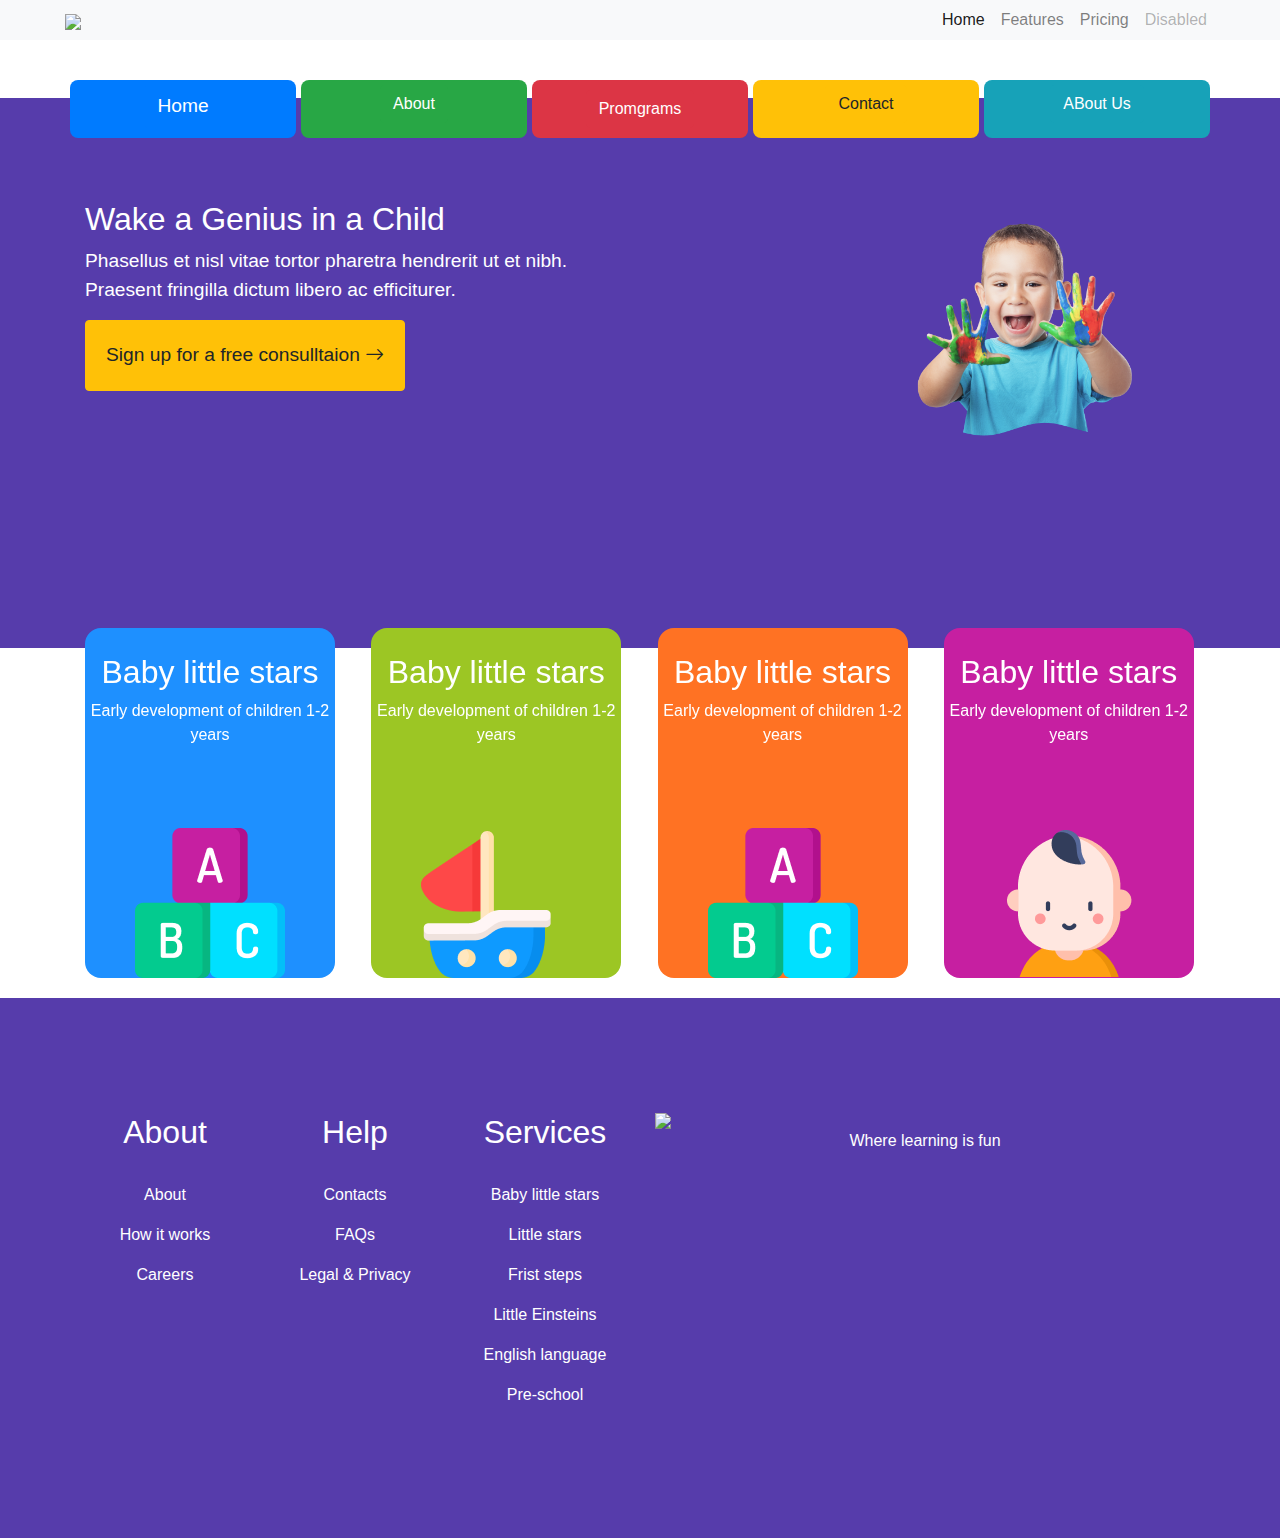
==== index.html @ 35a651f5 "first commit" ====
<!DOCTYPE html>
<html lang="en">
  <head>
    <meta charset="UTF-8" />
    <meta name="viewport" content="width=device-width, initial-scale=1.0" />
    <title>Zumes</title>
    <link
      rel="stylesheet"
      href="https://cdn.jsdelivr.net/npm/bootstrap@4.0.0/dist/css/bootstrap.min.css"
      integrity="sha384-Gn5384xqQ1aoWXA+058RXPxPg6fy4IWvTNh0E263XmFcJlSAwiGgFAW/dAiS6JXm"
      crossorigin="anonymous"
    />
    <link
      rel="stylesheet"
      href="https://cdn.jsdelivr.net/npm/bootstrap-icons@1.11.1/font/bootstrap-icons.css"
    />
    <link rel="stylesheet" href="index.css" />
  </head>
  <body>
    <header>
      <nav class="navbar navbar-expand-lg navbar-light bg-light nav-funcare">
        <a class="navbar-brand" href="#">
          <img
            src="https://ld-wp73.template-help.com/wordpress/prod_26992/v4/wp-content/uploads/2019/12/Group-178.svg"
        /></a>
        <button
          class="navbar-toggler"
          type="button"
          data-toggle="collapse"
          data-target="#navbarNavAltMarkup"
          aria-controls="navbarNavAltMarkup"
          aria-expanded="false"
          aria-label="Toggle navigation"
        >
          <span class="navbar-toggler-icon"></span>
        </button>

        <div
          class="collapse navbar-collapse"
          id="navbarNavAltMarkup"
          style="justify-content: end"
        >
          <div class="navbar-nav">
            <a class="nav-item nav-link active" href="#"
              >Home <span class="sr-only">(current)</span></a
            >
            <a class="nav-item nav-link" href="#">Features</a>
            <a class="nav-item nav-link" href="#">Pricing</a>
            <a class="nav-item nav-link disabled" href="#">Disabled</a>
          </div>
        </div>
      </nav>
      <section class="container text-center home-button">
        <div class="row row-section" style="gap: 5px">
          <div class="col hover-button">
            <button
              type="button"
              class="btn btn-primary"
              style="font-size: larger"
            >
              Home
            </button>
          </div>
          <div class="col hover-button-success">
            <button type="button" class="btn btn-success">About</button>
          </div>
          <div class="col hover-button-danger">
            <button type="button" class="btn btn-danger">Promgrams</button>
          </div>
          <div class="col hover-button-warning">
            <button type="button" class="btn btn-warning">Contact</button>
          </div>
          <div class="col hover-button-info">
            <button type="button" class="btn btn-info">ABout Us</button>
          </div>
        </div>
      </section>
    </header>
    <article>
      <div class="wake-a-genius">
        <div class="container wake-a-genius-in-achild">
          <div class="row">
            <div class="col col_wake-a-genius" style="color: #fff">
              <h2>Wake a Genius in a Child</h2>
              <p style="font-size: larger">
                Phasellus et nisl vitae tortor pharetra hendrerit ut et nibh.
                Praesent fringilla dictum libero ac efficiturer.
              </p>
              <button
                type="button"
                class="btn btn-warning button_wake-a-genius"
              >
                Sign up for a free consulltaion
                <i class="bi bi-arrow-right"></i>
              </button>
            </div>
            <div class="col col_wake-a-genius">
              <div class="image_wake-a-genius">
                <img
                  src="./img/Vector-2.webp"
                  style="color: transparent; width: 100%"
                />
              </div>
            </div>
          </div>
        </div>
      </div>
      <div>
        <div class="container text-center card-flipbox">
          <div class="row row-cols-4" style="gap: 5px">
            <div class="col">
              <div class="card_baby-little-start" style="width: 13rem">
                <div class="flip-box">
                  <div class="flip-box-inner">
                    <div class="flip-box-front">
                      <h2 class="heading_styling-flip-box">
                        Baby little stars
                      </h2>
                      <p>Early development of children 1-2 years</p>
                      <img class="img_flix-box" src="./img/Group-169.webp" />
                    </div>
                    <div class="flip-box-back">
                      <h2 class="heading_styling-flip-box">
                        Baby little stars
                      </h2>
                      <p>Early development of children 1-2 years</p>
                      <button type="button" class="btn btn-light">
                        Learn More
                      </button>
                      <img class="img_flix-box" src="./img/Group-169.webp" />
                    </div>
                  </div>
                </div>
              </div>
            </div>
            <div class="col">
              <div class="card_baby-little-start">
                <div class="flip-box">
                  <div class="flip-box-inner">
                    <div class="flip-box-front" style="background: #9cc624">
                      <h2 class="heading_styling-flip-box">
                        Baby little stars
                      </h2>
                      <p>Early development of children 1-2 years</p>
                      <img class="img_flix-box" src="./img/Group-178.webp" />
                    </div>
                    <div class="flip-box-back" style="background: #9cc624">
                      <h2 class="heading_styling-flip-box">
                        Baby little stars
                      </h2>
                      <p>Early development of children 1-2 years</p>
                      <button type="button" class="btn btn-light">
                        Learn More
                      </button>
                      <img class="img_flix-box" src="./img/Group-178.webp" />
                    </div>
                  </div>
                </div>
              </div>
            </div>
            <div class="col">
              <div class="card_baby-little-start" style="width: 13rem">
                <div class="flip-box">
                  <div class="flip-box-inner">
                    <div class="flip-box-front" style="background: #ff7223">
                      <h2 class="heading_styling-flip-box">
                        Baby little stars
                      </h2>
                      <p>Early development of children 1-2 years</p>
                      <img class="img_flix-box" src="./img/Group-169.webp" />
                    </div>
                    <div class="flip-box-back" style="background: #ff7223">
                      <h2 class="heading_styling-flip-box">
                        Baby little stars
                      </h2>
                      <p>Early development of children 1-2 years</p>
                      <button type="button" class="btn btn-light">
                        Learn More
                      </button>
                      <img class="img_flix-box" src="./img/Group-169.webp" />
                    </div>
                  </div>
                </div>
              </div>
            </div>
            <div class="col">
              <div class="card_baby-little-start" style="width: 13rem">
                <div class="flip-box">
                  <div class="flip-box-inner">
                    <div class="flip-box-front" style="background: #c61fa1">
                      <h2 class="heading_styling-flip-box">
                        Baby little stars
                      </h2>
                      <p>Early development of children 1-2 years</p>
                      <img class="img_flix-box" src="./img/Group-169-1.webp" />
                    </div>
                    <div class="flip-box-back" style="background: #c61fa1">
                      <h2 class="heading_styling-flip-box">
                        Baby little stars
                      </h2>
                      <p>Early development of children 1-2 years</p>
                      <button type="button" class="btn btn-light">
                        Learn More
                      </button>
                      <img class="img_flix-box" src="./img/Group-169-1.webp" />
                    </div>
                  </div>
                </div>
              </div>
            </div>
          </div>
        </div>
      </div>
    </article>
    <footer>
      <div class="container text-center">
        <div class="row">
          <div class="col">
            <h2>About</h2>
            <br />
            <p>About</p>
            <p>How it works</p>
            <p>Careers</p>
          </div>
          <div class="col">
            <h2>Help</h2>
            <br />
            <p>Contacts</p>
            <p>FAQs</p>
            <p>Legal & Privacy</p>
          </div>
          <div class="col">
            <h2>Services</h2>
            <br />
            <p>Baby little stars</p>
            <p>Little stars</p>
            <p>Frist steps</p>
            <p>Little Einsteins</p>
            <p>English language</p>
            <p>Pre-school</p>
          </div>
          <div class="col-6" style="display: flex; flex-direction: column">
            <img
              src="https://ld-wp73.template-help.com/wordpress/prod_26992/v4/wp-content/uploads/2019/12/Group-178.svg"
            />
            <p>Where learning is fun</p>
          </div>
        </div>
      </div>
    </footer>
  </body>
</html>
---- index.css ----
@media screen and (min-width: 968px) {
  .hover-button {
    font-size: 16px;
    padding: 5px 15px;
    background-color: #007bff;
    color: #fff;
    border: none;
    border-radius: 8px;
    cursor: pointer;
    transition: transform 0.6s ease;
    border-bottom: gray 2px;
  }

  .hover-button:hover {
    transform: translateY(-10px);
    transition: tranform 0.6s ease;
  }
  .hover-button-success {
    font-size: 16px;
    padding: 5px 15px;
    background-color: #28a745;
    color: #fff;
    border: none;
    border-radius: 8px;
    cursor: pointer;
    transition: transform 0.3s ease;
  }

  .hover-button-success:hover {
    transform: translateY(-10px);
    transition: tranform 0.3s ease;
  }
  .hover-button-danger {
    font-size: 16px;
    padding: 10px 10px;
    background-color: #dc3545;
    color: #fff;
    border: none;
    border-radius: 8px;
    cursor: pointer;
    transition: transform 0.3s ease;
  }

  .hover-button-danger:hover {
    transform: translateY(-10px);
    transition: tranform 0.3s ease;
  }
  .hover-button-warning {
    font-size: 16px;
    padding: 5px 15px;
    background-color: #ffc107;
    color: #fff;
    border: none;
    border-radius: 8px;
    cursor: pointer;
    transition: transform 0.3s ease;
  }

  .hover-button-warning:hover {
    transform: translateY(-10px);
    transition: tranform 0.3s ease;
  }
  .hover-button-info {
    font-size: 16px;
    padding: 5px 15px;
    background-color: #17a2b8;
    color: #fff;
    border: none;
    border-radius: 8px;
    cursor: pointer;
    transition: transform 0.3s ease;
  }

  .hover-button-info:hover {
    transform: translateY(-10px);
    transition: tranform 0.3s ease;
  }

  .row-section {
    position: relative;
    top: 40px;
  }

  .button_wake-a-genius {
    padding: 20px;
    font-size: larger;
  }
  .image_wake-a-genius {
    width: auto;
    height: 30px;
  }
  .card-flipbox {
    position: relative;
    bottom: 20px;
  }
  .card_baby-little-start {
    width: 13rem;
  }
}
.wake-a-genius {
  background-color: #563cab;
  height: 550px;
  display: flex;
}
.nav-funcare {
  padding: 0 65px;
}
.wake-a-genius-in-achild {
  margin-top: 8%;
}
.bb-image-vector {
  width: 100%;
}
@media screen and (max-width: 768px) {
  .nav-funcare {
    display: flex;
  }
  .home-button {
    display: none;
  }
  .col_wake-a-genius {
    padding-top: 50px;
  }
  .image_wake-a-genius {
    display: flex;
    flex-direction: column;
  }
  .image_wake-a-genius {
    width: auto;
    height: 30px;
  }
  .flip-box {
    background-color: transparent;
    width: 250px;
    height: 350px;
    perspective: 1000px;
    border-radius: 15px;
  }
}
.flip-box {
  background-color: transparent;
  width: 250px;
  height: 350px;
  perspective: 1000px;
  border-radius: 15px;
}

.flip-box-inner {
  position: relative;
  width: 100%;
  height: 100%;
  text-align: center;
  transition: transform 0.6s;
  transform-style: preserve-3d;
}

.flip-box:hover .flip-box-inner {
  transform: rotateY(180deg);
}

.flip-box-front,
.flip-box-back {
  position: absolute;
  width: 100%;
  height: 100%;
  backface-visibility: hidden;
}

.flip-box-front {
  background-color: dodgerblue;
  color: white;
  border-radius: 16px;
}

.flip-box-back {
  background-color: dodgerblue;
  color: white;
  transform: rotateY(180deg);
  text-align: center;
  justify-content: center;
  align-items: center;
  align-content: center;
  border-radius: 16px;
}
.img_flix-box {
  position: absolute;
  bottom: 0;
  left: 50px;
}
.heading_styling-flip-box {
  margin-top: 25px;
}
footer {
  background: #563cab;
  color: white;
  height: 60vh;
  display: flex;
  justify-items: center;
  align-items: center;
}
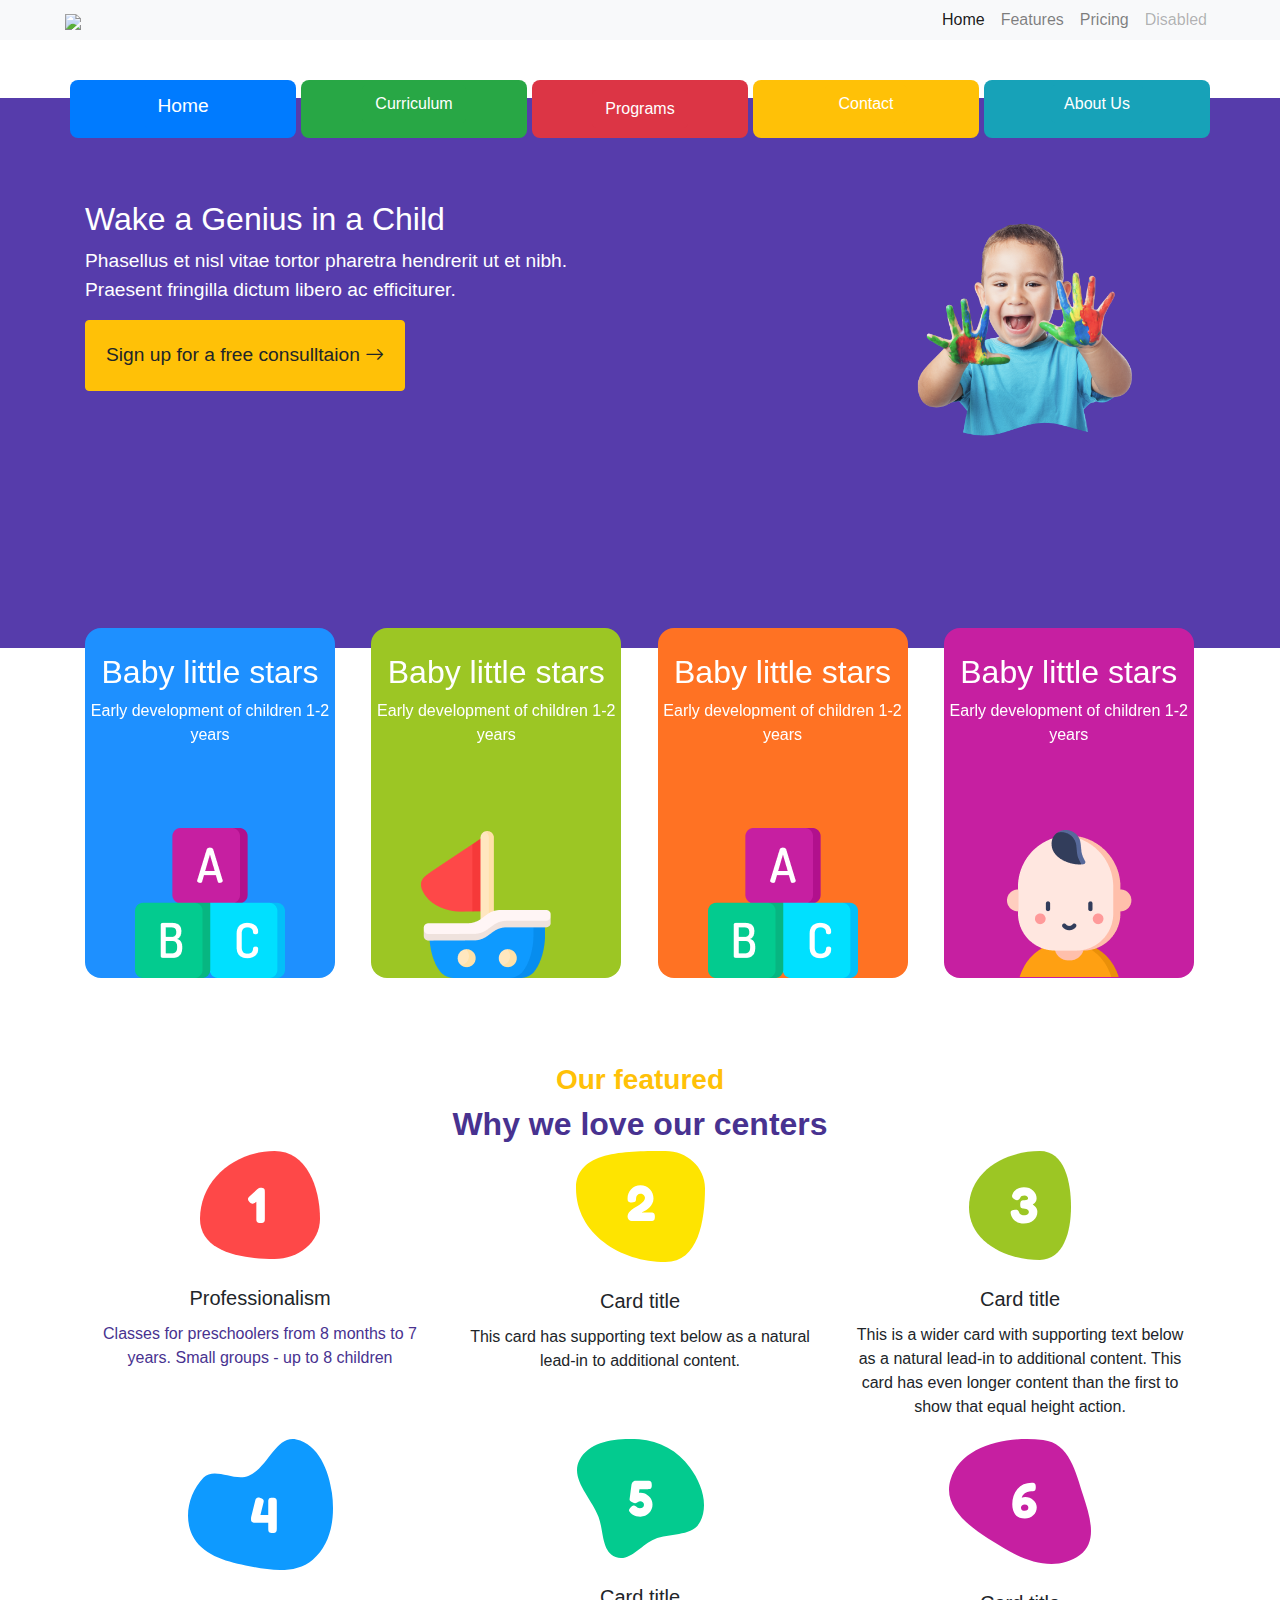
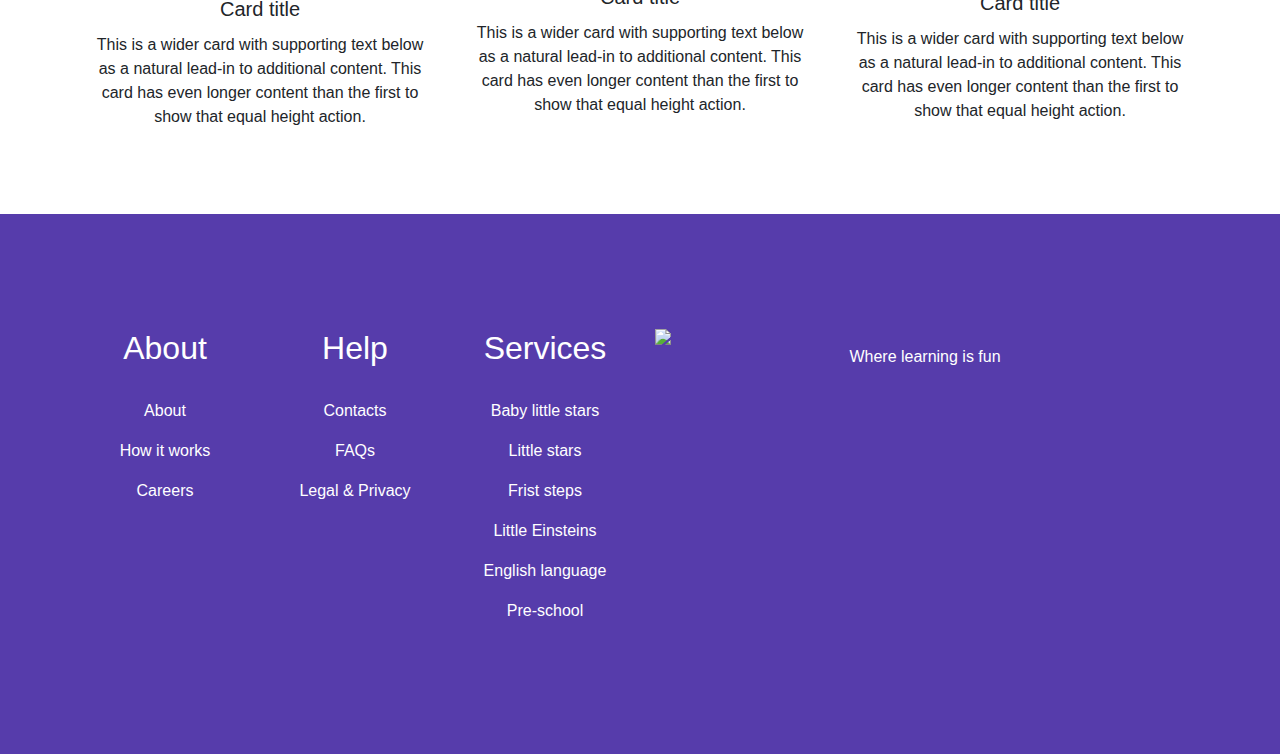
==== commit a405e3db: "update second" ====
--- a/index.html
+++ b/index.html
@@ -3,7 +3,10 @@
   <head>
     <meta charset="UTF-8" />
     <meta name="viewport" content="width=device-width, initial-scale=1.0" />
-    <title>Zumes</title>
+    <title>FunCare</title>
+    <meta name="description" content="Hi" />
+    <meta http-equiv="Content-Type" content="text/html;charset=UTF-8" />
+    <meta name="viewport" content="width=device-width, initial-scale=1.0" />
     <link
       rel="stylesheet"
       href="https://cdn.jsdelivr.net/npm/bootstrap@4.0.0/dist/css/bootstrap.min.css"
@@ -41,7 +44,7 @@
           style="justify-content: end"
         >
           <div class="navbar-nav">
-            <a class="nav-item nav-link active" href="#"
+            <a class="nav-item nav-link active" href="./index.html"
               >Home <span class="sr-only">(current)</span></a
             >
             <a class="nav-item nav-link" href="#">Features</a>
@@ -58,27 +61,49 @@
               class="btn btn-primary"
               style="font-size: larger"
             >
-              Home
+              <a href="./index.html" style="color: white; text-decoration: none"
+                >Home</a
+              >
             </button>
           </div>
           <div class="col hover-button-success">
-            <button type="button" class="btn btn-success">About</button>
+            <button type="button" class="btn btn-success">
+              <a href="#" style="color: white; text-decoration: none"
+                >Curriculum</a
+              >
+            </button>
           </div>
           <div class="col hover-button-danger">
-            <button type="button" class="btn btn-danger">Promgrams</button>
+            <button type="button" class="btn btn-danger">
+              <a
+                href="./program.html"
+                style="color: white; text-decoration: none"
+                >Programs</a
+              >
+            </button>
           </div>
           <div class="col hover-button-warning">
-            <button type="button" class="btn btn-warning">Contact</button>
+            <button type="button" class="btn btn-warning">
+              <a
+                href="./contact.html"
+                style="color: white; text-decoration: none"
+                >Contact</a
+              >
+            </button>
           </div>
           <div class="col hover-button-info">
-            <button type="button" class="btn btn-info">ABout Us</button>
+            <button type="button" class="btn btn-info">
+              <a href="#" style="color: white; text-decoration: none"
+                >About Us</a
+              >
+            </button>
           </div>
         </div>
       </section>
     </header>
     <article>
       <div class="wake-a-genius">
-        <div class="container wake-a-genius-in-achild">
+        <section class="container wake-a-genius-in-achild">
           <div class="row">
             <div class="col col_wake-a-genius" style="color: #fff">
               <h2>Wake a Genius in a Child</h2>
@@ -103,9 +128,9 @@
               </div>
             </div>
           </div>
-        </div>
+        </section>
       </div>
-      <div>
+      <section>
         <div class="container text-center card-flipbox">
           <div class="row row-cols-4" style="gap: 5px">
             <div class="col">
@@ -210,7 +235,203 @@
             </div>
           </div>
         </div>
-      </div>
+      </section>
+      <section style="padding-top: 65px; padding-bottom: 65px" class="">
+        <div class="container text-center">
+          <h3 class="text-warning" style="font-weight: 800">Our featured</h3>
+          <h2 style="color: #483290; font-weight: 800">
+            Why we love our centers
+          </h2>
+          <div class="text-center">
+            <div class="row row-cols-6">
+              <div class="card-group">
+                <div class="card_our-featured">
+                  <span class="elementor-icon elementor-animation-">
+                    <svg
+                      xmlns="http://www.w3.org/2000/svg"
+                      width="120"
+                      height="108"
+                      viewBox="0 0 120 108"
+                      fill="none"
+                    >
+                      <path
+                        fill-rule="evenodd"
+                        clip-rule="evenodd"
+                        d="M74.542 0C106.404 0 120 35.9228 120 67.8154C120 91.5225 98.2263 108 74.542 108C41.4782 108 0 100.911 0 67.8154C0 28.4398 35.2044 0 74.542 0Z"
+                        fill="#FE4848"
+                      ></path>
+                      <path
+                        d="M57.6906 38.016C58.5226 37.184 59.4186 36.768 60.3786 36.768C61.3706 36.768 62.1386 36.848 62.6826 37.008C63.2266 37.168 63.6426 37.36 63.9306 37.584C64.2186 37.776 64.4426 38.112 64.6026 38.592C64.7626 39.136 64.8426 39.984 64.8426 41.136V67.872C64.8426 68.608 64.8106 69.168 64.7466 69.552C64.7146 69.904 64.5706 70.32 64.3146 70.8C63.8666 71.664 62.6186 72.096 60.5706 72.096C58.5866 72.096 57.3546 71.68 56.8746 70.848C56.6186 70.368 56.4586 69.936 56.3946 69.552C56.3626 69.136 56.3466 68.544 56.3466 67.776V50.64L55.7226 51.216C54.4106 52.208 53.2906 52.704 52.3626 52.704C51.4346 52.704 50.4586 52.144 49.4346 51.024C48.4426 49.904 47.9466 48.912 47.9466 48.048C47.9466 47.184 48.5226 46.24 49.6746 45.216L57.5466 38.112L57.6906 38.016Z"
+                        fill="white"
+                      ></path>
+                    </svg>
+                  </span>
+                  <div class="card-body">
+                    <h5 class="card-title">Professionalism</h5>
+                    <p class="card-text" style="color: #483290">
+                      Classes for preschoolers from 8 months to 7 years. Small
+                      groups - up to 8 children
+                    </p>
+                  </div>
+                </div>
+                <div class="card_our-featured">
+                  <span class="elementor-icon elementor-animation-">
+                    <svg
+                      xmlns="http://www.w3.org/2000/svg"
+                      width="129"
+                      height="111"
+                      viewBox="0 0 129 111"
+                      fill="none"
+                    >
+                      <path
+                        fill-rule="evenodd"
+                        clip-rule="evenodd"
+                        d="M89.5068 0.000516146C110.717 0.000516146 129 16.0304 129 37.1827C129 69.8568 122.27 111 89.5068 111C44.1483 111 0 82.4175 0 37.1827C0 -0.579858 51.6409 0.000516146 89.5068 0.000516146Z"
+                        fill="#FEE400"
+                      ></path>
+                      <path
+                        d="M74.663 61.552C75.975 61.552 76.903 61.712 77.447 62.032C78.023 62.32 78.407 62.784 78.599 63.424C78.791 64.032 78.887 64.848 78.887 65.872C78.887 66.864 78.775 67.664 78.551 68.272C78.359 68.88 78.023 69.296 77.543 69.52C76.839 69.904 75.847 70.096 74.567 70.096H55.799C54.647 70.096 53.655 69.664 52.823 68.8C51.991 67.936 51.575 66.928 51.575 65.776C51.575 64.048 52.167 62.464 53.351 61.024C54.567 59.552 56.023 58.304 57.719 57.28C59.415 56.224 61.111 55.2 62.807 54.208C64.503 53.184 65.943 52.032 67.127 50.752C68.343 49.472 68.951 48.112 68.951 46.672C68.951 46.384 68.839 45.984 68.615 45.472C68.391 44.928 68.135 44.496 67.847 44.176C67.591 43.824 67.175 43.504 66.599 43.216C66.023 42.928 65.223 42.784 64.199 42.784C63.175 42.784 62.279 43.168 61.511 43.936C60.775 44.672 60.359 45.408 60.263 46.144L60.071 47.248V47.536C60.071 48.24 60.039 48.768 59.975 49.12C59.943 49.472 59.799 49.872 59.543 50.32C59.063 51.088 57.815 51.472 55.799 51.472C53.559 51.472 52.231 50.864 51.815 49.648C51.655 49.136 51.575 48.32 51.575 47.2C51.575 43.872 52.759 40.896 55.127 38.272C57.527 35.616 60.647 34.288 64.487 34.288C68.359 34.288 71.495 35.632 73.895 38.32C76.295 40.976 77.495 44.016 77.495 47.44C77.495 49.264 77.095 50.992 76.295 52.624C75.495 54.256 74.535 55.568 73.415 56.56C71.047 58.672 68.935 60.096 67.079 60.832L65.879 61.312V61.552H74.663Z"
+                        fill="white"
+                      ></path>
+                    </svg>
+                  </span>
+                  <div class="card-body">
+                    <h5 class="card-title">Card title</h5>
+                    <p class="card-text">
+                      This card has supporting text below as a natural lead-in
+                      to additional content.
+                    </p>
+                  </div>
+                </div>
+                <div class="card_our-featured">
+                  <span class="elementor-icon elementor-animation-">
+                    <svg
+                      xmlns="http://www.w3.org/2000/svg"
+                      width="102"
+                      height="109"
+                      viewBox="0 0 102 109"
+                      fill="none"
+                    >
+                      <path
+                        fill-rule="evenodd"
+                        clip-rule="evenodd"
+                        d="M70.7235 0C95.9222 0 102 31.2025 102 56.3712C102 80.2721 94.6529 109 70.7235 109C36.2815 109 0 90.7722 0 56.3712C0 21.0776 35.3878 0 70.7235 0Z"
+                        fill="#9CC624"
+                      ></path>
+                      <path
+                        d="M54.8944 36.288C58.8304 36.288 61.9344 37.408 64.2064 39.648C66.4784 41.888 67.6144 44.416 67.6144 47.232C67.6144 50.016 66.3664 52.032 63.8704 53.28V53.616C64.1904 53.776 64.6544 54.128 65.2624 54.672C65.9024 55.184 66.4144 55.696 66.7984 56.208C67.8544 57.552 68.3824 59.088 68.3824 60.816C68.3824 64.24 67.1024 67.072 64.5424 69.312C61.9824 71.52 58.7664 72.624 54.8944 72.624C51.0544 72.624 47.8544 71.504 45.2944 69.264C44.3344 68.4 43.4864 67.264 42.7504 65.856C42.4944 65.344 42.3184 64.928 42.2224 64.608L42.1264 64.128C41.7744 63.072 41.5984 62.208 41.5984 61.536C41.5984 59.68 43.1664 58.752 46.3024 58.752C47.5824 58.752 48.4304 58.912 48.8464 59.232C49.3904 59.648 49.8704 60.48 50.2864 61.728C50.6064 62.752 51.4864 63.52 52.9264 64.032C53.5344 64.224 54.2064 64.32 54.9424 64.32C56.6384 64.32 57.8864 63.984 58.6864 63.312C59.4864 62.608 59.8864 61.824 59.8864 60.96C59.8864 60.096 59.4864 59.344 58.6864 58.704C57.9184 58.032 56.9904 57.696 55.9024 57.696C54.8464 57.696 54.1264 57.664 53.7424 57.6C53.3584 57.536 52.9424 57.376 52.4944 57.12C51.6304 56.704 51.1984 55.472 51.1984 53.424C51.1984 51.184 51.7904 49.856 52.9744 49.44C53.5184 49.28 54.3504 49.2 55.4704 49.2C57.9024 49.2 59.1184 48.576 59.1184 47.328C59.1184 46.656 58.7984 46.016 58.1584 45.408C57.5184 44.8 56.6224 44.496 55.4704 44.496C54.3504 44.496 53.4544 44.688 52.7824 45.072C52.1104 45.456 51.6944 45.84 51.5344 46.224L51.2464 46.8C50.5104 48.4 49.4544 49.2 48.0784 49.2C47.2784 49.2 46.3984 48.912 45.4384 48.336C43.8384 47.408 43.0384 46.336 43.0384 45.12C43.0384 44.608 43.4064 43.52 44.1424 41.856C44.2704 41.568 44.6224 41.072 45.1984 40.368C45.7744 39.632 46.4304 38.992 47.1664 38.448C47.9344 37.904 48.9904 37.408 50.3344 36.96C51.7104 36.512 53.2304 36.288 54.8944 36.288Z"
+                        fill="white"
+                      ></path>
+                    </svg>
+                  </span>
+                  <div class="card-body">
+                    <h5 class="card-title">Card title</h5>
+                    <p class="card-text">
+                      This is a wider card with supporting text below as a
+                      natural lead-in to additional content. This card has even
+                      longer content than the first to show that equal height
+                      action.
+                    </p>
+                  </div>
+                </div>
+                <div class="card_our-featured">
+                  <span class="elementor-icon elementor-animation-">
+                    <svg
+                      xmlns="http://www.w3.org/2000/svg"
+                      width="145"
+                      height="131"
+                      viewBox="0 0 145 131"
+                      fill="none"
+                    >
+                      <path
+                        fill-rule="evenodd"
+                        clip-rule="evenodd"
+                        d="M143.917 53.7552C147.235 77.9211 143.493 104.906 124.789 120.648C106.729 135.848 80.7801 131.129 57.6261 126.381C36.4757 122.044 13.5402 115.306 4.18415 95.9163C-4.6879 77.5301 1.25372 53.5962 15.3732 38.8174C26.3735 27.3034 46.0778 42.7402 60.8124 36.6438C80.1852 28.6283 87.737 -3.85133 108.278 0.378097C130.378 4.92851 140.859 31.4787 143.917 53.7552Z"
+                        fill="#0E9AFF"
+                      ></path>
+                      <path
+                        d="M80.7769 59.968C81.0329 59.52 81.4649 59.216 82.0729 59.056C82.7129 58.864 83.5289 58.768 84.5209 58.768C85.5449 58.768 86.3609 58.88 86.9689 59.104C87.5769 59.296 88.0089 59.632 88.2649 60.112C88.5209 60.56 88.6649 60.976 88.6969 61.36C88.7609 61.744 88.7929 62.304 88.7929 63.04V89.728C88.7929 90.976 88.6329 91.904 88.3129 92.512C88.0249 93.088 87.5609 93.472 86.9209 93.664C86.3129 93.856 85.5449 93.952 84.6169 93.952C83.6889 93.952 82.9529 93.872 82.4089 93.712C81.8649 93.552 81.4489 93.36 81.1609 93.136C80.8729 92.912 80.6649 92.592 80.5369 92.176C80.3449 91.632 80.2489 90.8 80.2489 89.68V83.824H67.2409C65.0009 83.824 63.6729 83.216 63.2569 82C63.0969 81.488 63.0169 80.8 63.0169 79.936C63.0169 79.072 63.0649 78.432 63.1609 78.016L67.1449 61.936C67.3369 61.2 67.4969 60.64 67.6249 60.256C67.7849 59.872 68.0729 59.504 68.4889 59.152C68.9369 58.8 69.4969 58.624 70.1689 58.624C70.8409 58.624 71.5769 58.736 72.3769 58.96C74.6169 59.568 75.7369 60.592 75.7369 62.032C75.7369 62.544 75.6249 63.216 75.4009 64.048C75.3689 64.112 75.3529 64.16 75.3529 64.192L72.4249 75.904H80.2489V62.8C80.2489 62.064 80.2649 61.52 80.2969 61.168C80.3609 60.816 80.5209 60.416 80.7769 59.968Z"
+                        fill="white"
+                      ></path>
+                    </svg>
+                  </span>
+                  <div class="card-body">
+                    <h5 class="card-title">Card title</h5>
+                    <p class="card-text">
+                      This is a wider card with supporting text below as a
+                      natural lead-in to additional content. This card has even
+                      longer content than the first to show that equal height
+                      action.
+                    </p>
+                  </div>
+                </div>
+                <div class="card_our-featured">
+                  <span class="elementor-icon elementor-animation-">
+                    <svg
+                      xmlns="http://www.w3.org/2000/svg"
+                      width="127"
+                      height="119"
+                      viewBox="0 0 127 119"
+                      fill="none"
+                    >
+                      <path
+                        fill-rule="evenodd"
+                        clip-rule="evenodd"
+                        d="M62.3001 0.342616C82.5602 1.68238 100.847 12.0969 112.927 28.3962C124.457 43.9551 131.85 65.2574 123.273 82.6158C115.659 98.0257 93.3424 93.5447 77.4644 100.165C63.6217 105.937 52.5092 123.464 38.5669 117.936C24.4044 112.321 26.8765 92.2662 21.5651 78.0027C14.2201 58.278 -7.27254 39.7359 2.50552 21.0943C12.8071 1.45473 40.1487 -1.12221 62.3001 0.342616Z"
+                        fill="#03CB8F"
+                      ></path>
+                      <path
+                        d="M58.7614 41.72L66.0574 41.768H70.5694C71.3374 41.768 71.8974 41.8 72.2494 41.864C72.6014 41.896 73.0174 42.04 73.4974 42.296C74.3614 42.744 74.7934 44.024 74.7934 46.136C74.7934 48.056 74.3934 49.224 73.5934 49.64C73.1454 49.896 72.7454 50.056 72.3934 50.12C72.0734 50.152 71.5614 50.168 70.8574 50.168H62.4574C62.3934 50.552 62.2334 51.768 61.9774 53.816C62.3294 53.752 62.8894 53.72 63.6574 53.72C66.6974 53.72 69.4334 54.872 71.8654 57.176C74.2974 59.448 75.5134 62.248 75.5134 65.576C75.5134 68.872 74.3614 71.72 72.0574 74.12C69.7534 76.488 66.8894 77.672 63.4654 77.672C60.4894 77.672 57.8014 76.92 55.4014 75.416C54.8574 75.064 54.4574 74.76 54.2014 74.504L53.8174 74.168C52.6014 73.112 51.9934 72.152 51.9934 71.288C51.9934 70.424 52.5854 69.384 53.7694 68.168C54.7294 67.112 55.6574 66.584 56.5534 66.584C57.4494 66.584 58.5214 67.096 59.7694 68.12C60.3454 68.792 61.3374 69.128 62.7454 69.128C64.1854 69.128 65.2414 68.824 65.9134 68.216C66.6174 67.608 66.9694 66.776 66.9694 65.72C66.9694 64.632 66.5854 63.784 65.8174 63.176C65.0814 62.536 64.2334 62.216 63.2734 62.216C62.3134 62.216 61.5454 62.504 60.9694 63.08C60.1054 63.816 59.2254 64.184 58.3294 64.184C57.4654 64.184 56.4574 63.88 55.3054 63.272C54.1854 62.664 53.4494 62.184 53.0974 61.832C52.7454 61.448 52.5694 61.048 52.5694 60.632C52.5694 60.216 52.8894 57.64 53.5294 52.904C54.1694 48.168 54.5054 45.704 54.5374 45.512C54.5694 45.32 54.6814 44.984 54.8734 44.504C55.0654 44.024 55.2894 43.592 55.5454 43.208C55.8334 42.824 56.2494 42.488 56.7934 42.2C57.3694 41.88 58.0254 41.72 58.7614 41.72Z"
+                        fill="white"
+                      ></path>
+                    </svg>
+                  </span>
+                  <div class="card-body">
+                    <h5 class="card-title">Card title</h5>
+                    <p class="card-text">
+                      This is a wider card with supporting text below as a
+                      natural lead-in to additional content. This card has even
+                      longer content than the first to show that equal height
+                      action.
+                    </p>
+                  </div>
+                </div>
+                <div class="card_our-featured">
+                  <span class="elementor-icon elementor-animation-">
+                    <svg
+                      xmlns="http://www.w3.org/2000/svg"
+                      width="142"
+                      height="125"
+                      viewBox="0 0 142 125"
+                      fill="none"
+                    >
+                      <path
+                        fill-rule="evenodd"
+                        clip-rule="evenodd"
+                        d="M94.1724 0.97762C120.45 4.13391 126.704 32.9904 134.265 56.7014C140.956 77.6828 149.116 102.286 130.861 116.021C110.606 131.26 82.4675 125.13 60.3923 112.283C30.1806 94.7012 -8.17242 72.741 1.53399 40.7584C11.7797 6.99882 56.9032 -3.49898 94.1724 0.97762Z"
+                        fill="#C61FA1"
+                      ></path>
+                      <path
+                        d="M87.7503 68.248C87.7503 71.48 86.5823 74.184 84.2463 76.36C81.9423 78.536 79.1423 79.624 75.8463 79.624C71.6863 79.624 68.5503 78.296 66.4383 75.64C64.3263 72.952 63.2703 69.496 63.2703 65.272C63.2703 59.16 64.9983 54.056 68.4543 49.96C71.9423 45.864 76.6943 43.816 82.7103 43.816C83.9263 43.816 84.8063 43.976 85.3503 44.296C85.9263 44.584 86.3103 45.032 86.5023 45.64C86.6943 46.248 86.7903 47.016 86.7903 47.944C86.7903 48.872 86.7103 49.608 86.5503 50.152C86.3903 50.696 86.1983 51.112 85.9743 51.4C85.7503 51.688 85.4303 51.896 85.0143 52.024C84.4703 52.216 83.5423 52.312 82.2303 52.312C80.9183 52.312 79.6383 52.536 78.3903 52.984C77.1743 53.432 76.2143 53.976 75.5103 54.616C74.1023 55.928 73.2383 57.112 72.9183 58.168L72.6783 58.84C73.8623 58.296 75.0463 58.024 76.2303 58.024C79.3983 58.024 82.1023 59.08 84.3423 61.192C86.6143 63.272 87.7503 65.624 87.7503 68.248ZM75.6543 71.752C78.1183 71.752 79.3503 70.68 79.3503 68.536C79.3503 67.8 79.0623 67.112 78.4863 66.472C77.9423 65.832 77.0463 65.512 75.7983 65.512C74.5823 65.512 73.6383 65.816 72.9663 66.424C72.3263 67 72.0063 67.592 72.0063 68.2C72.0063 68.808 72.0383 69.272 72.1023 69.592C72.1983 69.912 72.3583 70.264 72.5823 70.648C73.0303 71.384 74.0543 71.752 75.6543 71.752Z"
+                        fill="white"
+                      ></path>
+                    </svg>
+                  </span>
+                  <div class="card-body">
+                    <h5 class="card-title">Card title</h5>
+                    <p class="card-text">
+                      This is a wider card with supporting text below as a
+                      natural lead-in to additional content. This card has even
+                      longer content than the first to show that equal height
+                      action.
+                    </p>
+                  </div>
+                </div>
+              </div>
+            </div>
+          </div>
+        </div>
+      </section>
     </article>
     <footer>
       <div class="container text-center">
--- a/index.css
+++ b/index.css
@@ -14,6 +14,7 @@
   .hover-button:hover {
     transform: translateY(-10px);
     transition: tranform 0.6s ease;
+    box-shadow: 10px 10px 10px rgba(0, 0, 0, 0.5);
   }
   .hover-button-success {
     font-size: 16px;
@@ -29,6 +30,7 @@
   .hover-button-success:hover {
     transform: translateY(-10px);
     transition: tranform 0.3s ease;
+    box-shadow: 10px 10px 10px rgba(0, 0, 0, 0.5);
   }
   .hover-button-danger {
     font-size: 16px;
@@ -44,6 +46,7 @@
   .hover-button-danger:hover {
     transform: translateY(-10px);
     transition: tranform 0.3s ease;
+    box-shadow: 10px 10px 10px rgba(0, 0, 0, 0.5);
   }
   .hover-button-warning {
     font-size: 16px;
@@ -59,6 +62,7 @@
   .hover-button-warning:hover {
     transform: translateY(-10px);
     transition: tranform 0.3s ease;
+    box-shadow: 10px 10px 10px rgba(0, 0, 0, 0.5);
   }
   .hover-button-info {
     font-size: 16px;
@@ -74,8 +78,11 @@
   .hover-button-info:hover {
     transform: translateY(-10px);
     transition: tranform 0.3s ease;
-  }
-
+    box-shadow: 10px 10px 10px rgba(0, 0, 0, 0.5);
+  }
+  .card_our-featured {
+    width: 33.333333%;
+  }
   .row-section {
     position: relative;
     top: 40px;
@@ -135,6 +142,9 @@
     height: 350px;
     perspective: 1000px;
     border-radius: 15px;
+  }
+  .card_our-featured {
+    width: 100%;
   }
 }
 .flip-box {
@@ -198,3 +208,7 @@
   justify-items: center;
   align-items: center;
 }
+.rowcolumn {
+  padding-top: 15px;
+  padding-bottom: 15px;
+}
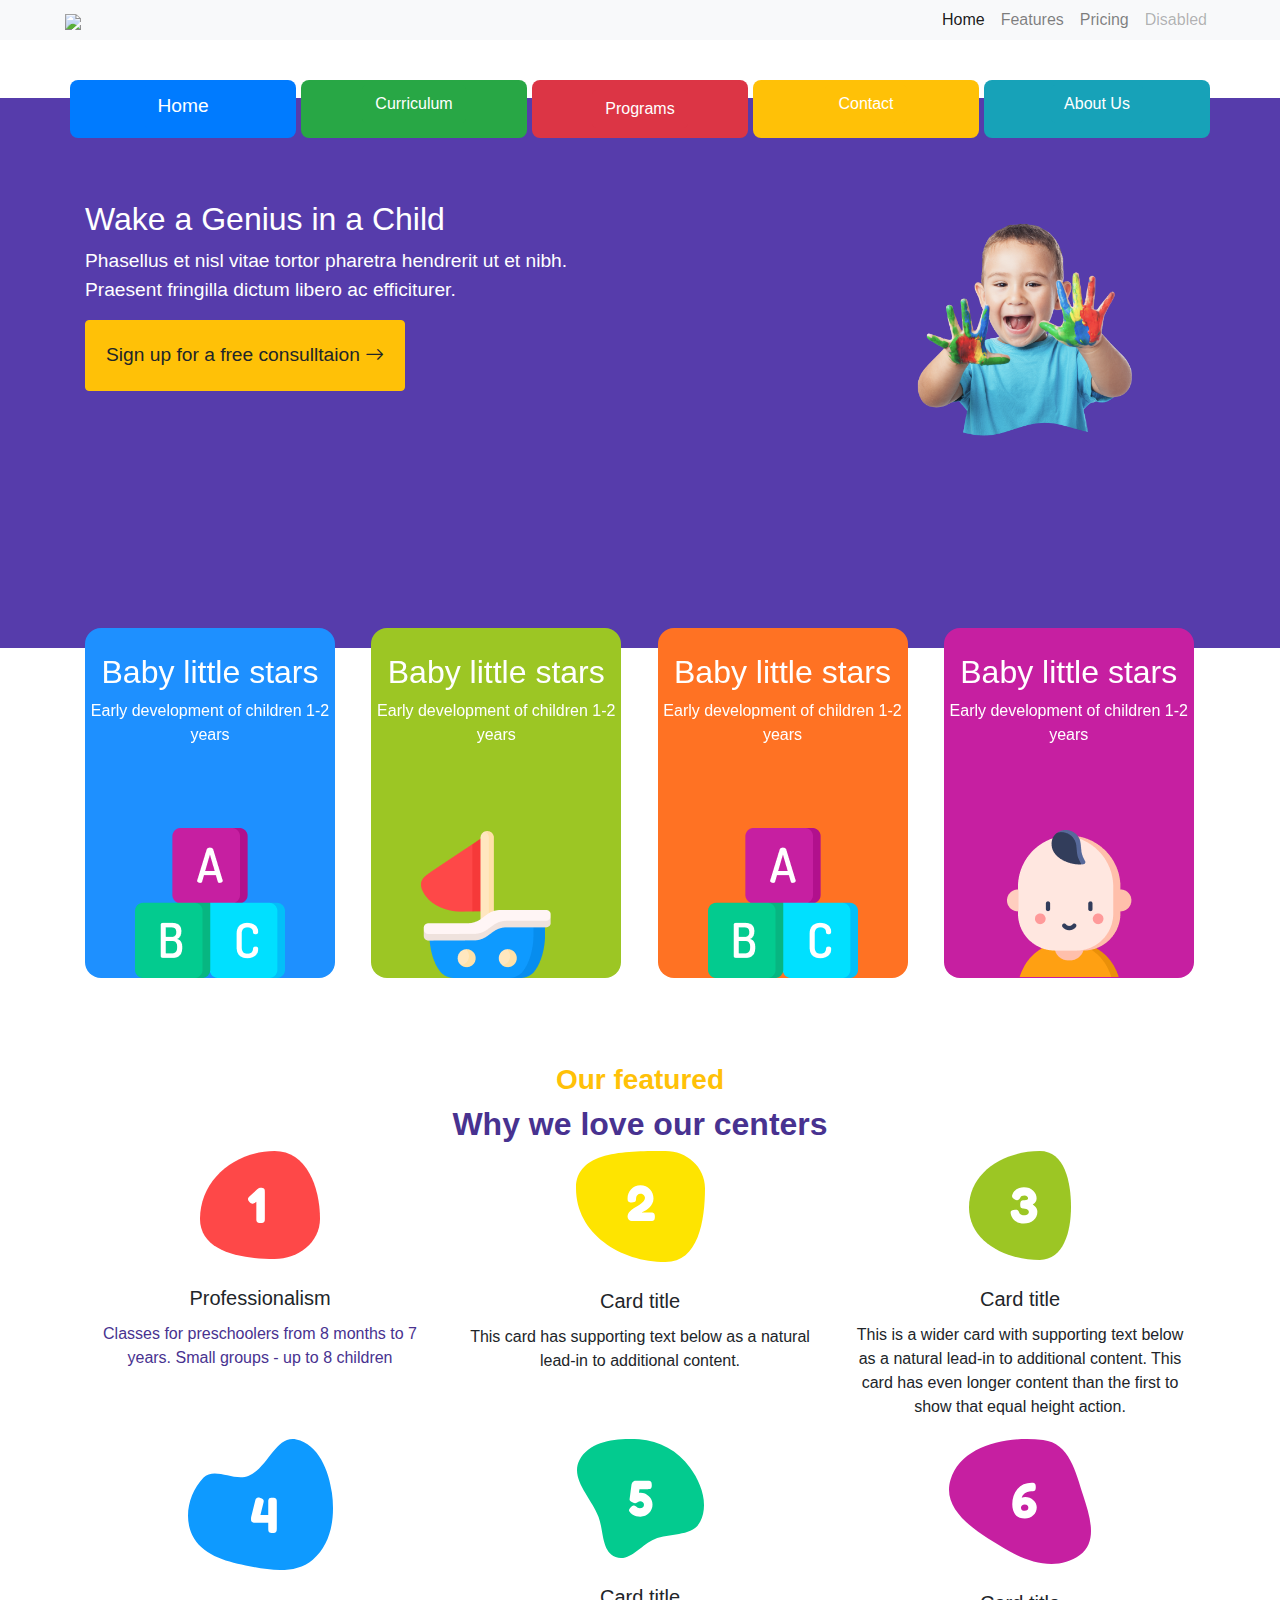
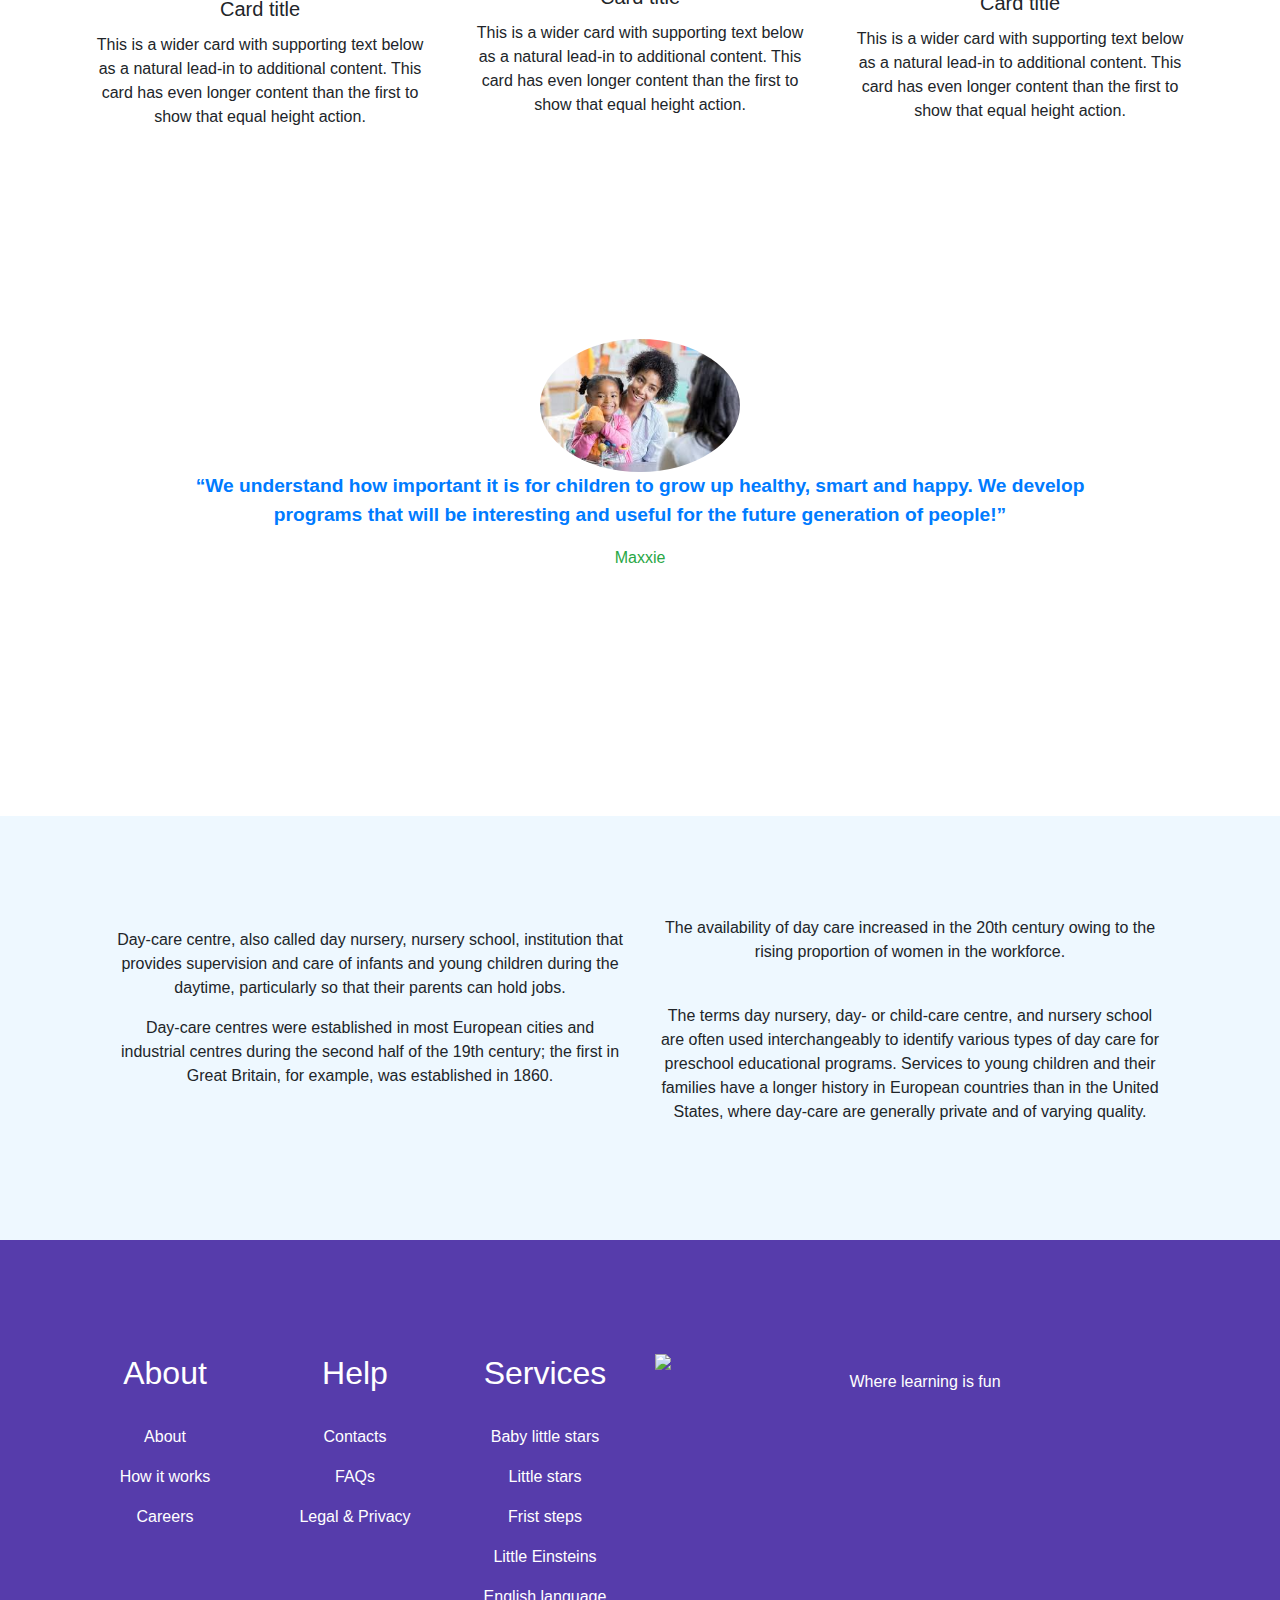
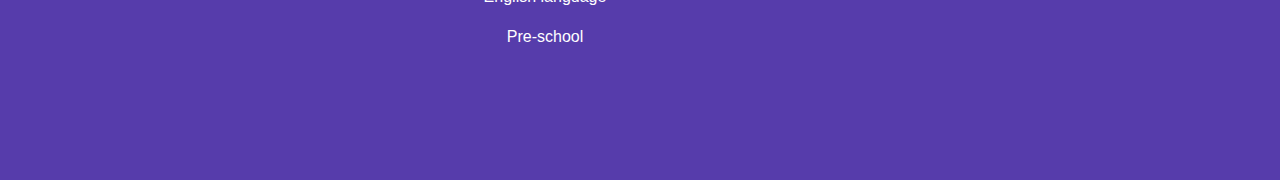
==== commit a1826138: "third commit" ====
--- a/index.html
+++ b/index.html
@@ -236,8 +236,11 @@
           </div>
         </div>
       </section>
-      <section style="padding-top: 65px; padding-bottom: 65px" class="">
-        <div class="container text-center">
+      <section>
+        <div
+          class="container text-center"
+          style="padding-top: 65px; padding-bottom: 65px"
+        >
           <h3 class="text-warning" style="font-weight: 800">Our featured</h3>
           <h2 style="color: #483290; font-weight: 800">
             Why we love our centers
@@ -432,6 +435,69 @@
           </div>
         </div>
       </section>
+      <section>
+        <div style="padding-top: 125px; padding-bottom: 230px">
+          <div class="introduction_preschool text-center">
+            <div class="introduce">
+              <img
+                src="./img/introduce.jpeg"
+                alt=""
+                style="width: 200px; border-radius: 50%"
+              />
+              <p
+                style="text-align: center; font-size: larger; font-weight: 800"
+                class="text-primary"
+              >
+                “We understand how important it is for children to grow up
+                healthy, smart and happy. We develop programs that will be
+                interesting and useful for the future generation of people!”
+              </p>
+              <p class="text-success">Maxxie</p>
+            </div>
+          </div>
+        </div>
+      </section>
+      <section>
+        <div style="background: #eef8ff; padding: 100px" class="write_about">
+          <div class="container text-center">
+            <div class="row row-cols-2">
+              <div
+                class="col d-flex align-items-center justify-content-center flex-column"
+                style="font-weight: 500"
+              >
+                <p>
+                  Day-care centre, also called day nursery, nursery school,
+                  institution that provides supervision and care of infants and
+                  young children during the daytime, particularly so that their
+                  parents can hold jobs.
+                </p>
+                <p>
+                  Day-care centres were established in most European cities and
+                  industrial centres during the second half of the 19th century;
+                  the first in Great Britain, for example, was established in
+                  1860.
+                </p>
+                <br />
+              </div>
+              <div class="col" style="font-weight: 500">
+                <p>
+                  The availability of day care increased in the 20th century
+                  owing to the rising proportion of women in the workforce.
+                </p>
+                <br />
+                <p>
+                  The terms day nursery, day- or child-care centre, and nursery
+                  school are often used interchangeably to identify various
+                  types of day care for preschool educational programs. Services
+                  to young children and their families have a longer history in
+                  European countries than in the United States, where day-care
+                  are generally private and of varying quality.
+                </p>
+              </div>
+            </div>
+          </div>
+        </div>
+      </section>
     </article>
     <footer>
       <div class="container text-center">
--- a/index.css
+++ b/index.css
@@ -102,6 +102,10 @@
   }
   .card_baby-little-start {
     width: 13rem;
+  }
+  .introduce {
+    padding-left: 150px;
+    padding-right: 150px;
   }
 }
 .wake-a-genius {
@@ -119,6 +123,9 @@
   width: 100%;
 }
 @media screen and (max-width: 768px) {
+  .write_about {
+    height: 450px;
+  }
   .nav-funcare {
     display: flex;
   }
